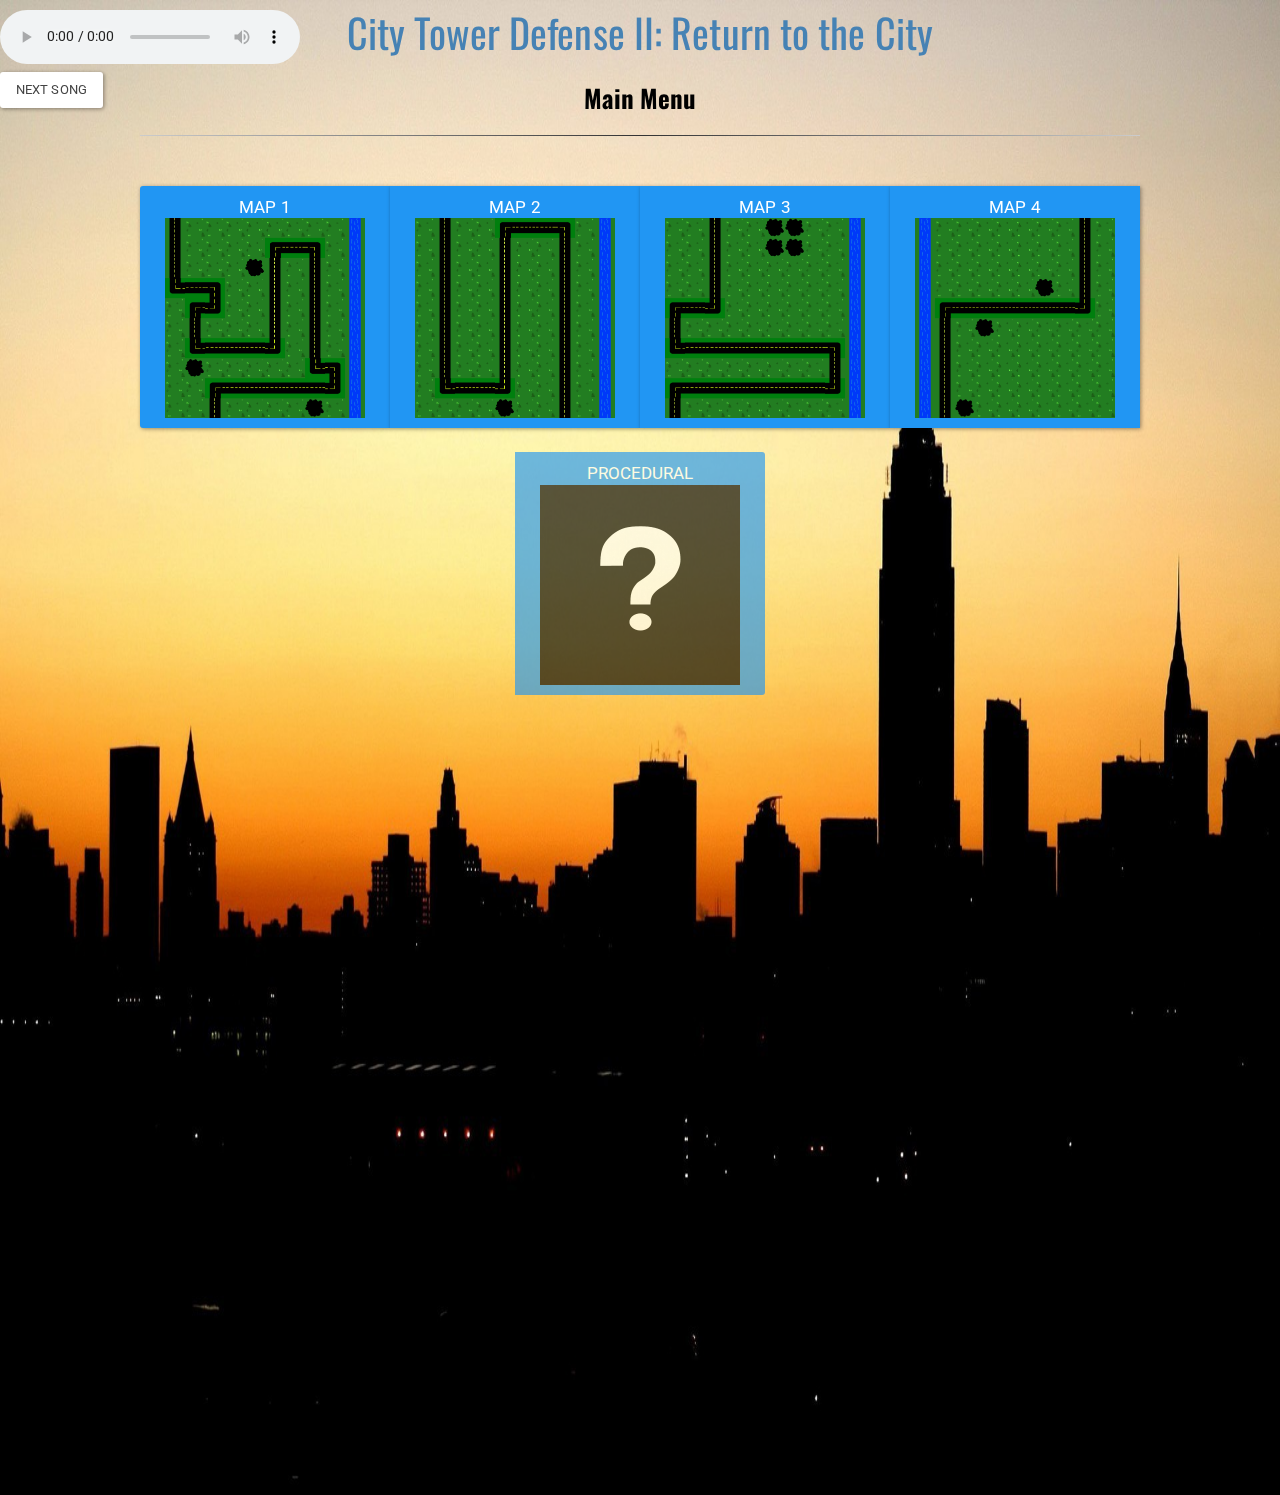
==== index.html @ e7799980 "Added Autoplay" ====
<!DOCTYPE HTML>
<html>
	<head>
		<!--<link rel="icon" href="favicon.ico">-->
		<title>CTD II: Return to the City</title>
		<script src="https://ajax.aspnetcdn.com/ajax/jQuery/jquery-1.11.3.min.js"></script>
		<link rel="stylesheet" type="text/css" href="bootstrap.min.css">
		<link href='https://fonts.googleapis.com/css?family=Oswald:400,700' rel='stylesheet' type='text/css'>
		<link rel="stylesheet" type="text/css" href="gameStyle.css">
		<!-- SCRIPTS -->
		<script type="text/javascript" src="fabric.min.js"></script>
		
		<script>
			function initialize()
			{
				var levelCountBox;
				var levelNum;
				var startBtn;
				var infoBox = $("#infoBox");
				var menu = $("#menu");
				var shopMenu = $("#shopMenu");
				var upgradeMenu = $("#upgradeMenu");
				
				var container = $("#container");
				var mainMenu = $("#mainMenu");
				songs = ["elevator0","elevator1","elevator2","elevator3", "elevator4", "elevator5", "elevator6", "elevator7", "elevator8"] ;
				music = document.getElementById("music")
				randSong = parseInt(Math.random()*songs.length) ;
				music.src = "Music/" + songs[randSong] + ".mp3";
			}
			function nextSong()
			{
				randSong = (randSong+1)%songs.length ;
				music.src = "Music/" + songs[randSong] + ".mp3";
			}
			
			function showElements()
			{
				var gameScreenElements = $(".gameScreen");
				for(var i = 0; i < gameScreenElements.length; i++)
				{
					gameScreenElements[i].style.display = 'initial';
				}
				menu.style.display = 'block';
				container.style.backgroundImage = "url('City-Skyline-Frame.png')" ;
			}
			
			function hideElements()
			{
				var gameScreenElements = $(".gameScreen");
				for(var i = 0; i < gameScreenElements.length; i++)
				{
					gameScreenElements[i].style.display = 'none';
				}
				menu.style.display = 'none';
				shopMenu.style.display = 'none';
				container.style.backgroundImage = "url('blank.png')";
			}
		</script>
		
	</head>
	<body onload="initialize();" style = "background-image: url('NYC.jpeg');background-size: 100% 100%;background-repeat: no-repeat;background-color:black;">
	<span style = "position:fixed;">
		<audio id = "music" controls autoplay loop src = ""></audio><br />
		<a href="#" onclick="nextSong();" class="btn btn-default">Next Song</a>
	</span>
	<!--<img src = "City-Skyline-Frame.png" style = "z-index:-10; width:100%; display:block; position:absolute;" />-->
	<div id="container" style = "background-image: url('blank.png');background-size: 100% 100%;background-repeat: no-repeat;">
		
		<h1>City Tower Defense II: Return to the City</h1>
		
		<div id = "mainMenu">
			<h2 style="margin-top:30px;"><b>Main Menu</b></h2>
			<hr />
			<div class="btn-group btn-group-justified" id="mainMenuBtns" style="display:block;">
			    <a href="#" onclick = "startGame(1); mainMenu.style.display = 'none'; showElements();" id="mainBtn" class="btn btn-primary btn-lg">
			    	Map 1<br />
			    	<img class = "mapPics" src = "MapPics/Map1.png" />
			    </a>
			    <a href="#" onclick = "startGame(2); mainMenu.style.display = 'none'; showElements();" id="mainBtn" class="btn btn-primary btn-lg">
			    	Map 2<br />
			    	<img class = "mapPics" src = "MapPics/Map2.png" />
			    </a>
			    <a href="#" onclick = "startGame(3); mainMenu.style.display = 'none'; showElements();" id="mainBtn" class="btn btn-primary btn-lg">
			    	Map 3<br />
			    	<img class = "mapPics" src = "MapPics/Map3.png" />
			    </a>
			    <a href="#" onclick = "startGame(4); mainMenu.style.display = 'none'; showElements();" id="mainBtn" class="btn btn-primary btn-lg">
			    	Map 4<br />
			    	<img class = "mapPics" src = "MapPics/Map4.png" />
			    </a><br />
			    <a href="#" onclick = "startGame(5); mainMenu.style.display = 'none'; showElements();" id="mainBtn" class="btn btn-primary btn-lg btn-block disabled" style="width:250px;left:375px;">
			    	Procedural<br />
			    	<img class = "mapPics" src = "MapPics/MapUnknown.png" />
			    </a>
			</div>
			
		</div>
		
		
		<div class="btn-group-vertical" id = "menu">
		    <a href="#" onclick="displayNodes();" class="btn btn-danger">[TOGGLE]</a>
		    <a href="#" onclick="start();" class="btn btn-primary" id="startBtn">MOVE</a>
		    <a href="#" onclick="alert('Click OK to resume.');" class="btn btn-default disabled" id="pauseBtn">PAUSE</a>
		    <a href="#" onclick="quitPrompt(true);" class="btn btn-default" id="quitBtn">QUIT</a>
		</div>
		
		<div class="btn-group-vertical" onmouseout="updateStatsMenu(undefined)" id = "shopMenu">
		  <span href="#" class="btn btn-primary shop-label">Defensive<br />Towers</span>
		  <a href="#" onclick="makeSprinklerOne();" onmouseover="updateStatsMenu(new defensiveTowerInfo(200, tileWidth*1.5, 5, 4, 1));" class="btn btn-default towers buy">FM Radio I</a>
		  <a href="#" onclick="makeSprinklerTwo();" onmouseover="updateStatsMenu(new defensiveTowerInfo(375, tileWidth*1.5, 10, 4, 2));" class="btn btn-default towers buy">FM Radio II</a>
		  <a href="#" onclick="makeSprinklerThree();" onmouseover="updateStatsMenu(new defensiveTowerInfo(700, tileWidth*1.5, 15, 4, 3));" class="btn btn-default towers buy">FM Radio III</a>
		  
		  <a href="#" onclick="makeWaterTowerOne();" onmouseover="updateStatsMenu(new defensiveTowerInfo(700, tileWidth*1.5, 20, 3, 3));" class="btn btn-default towers buy">Wifi Hotspot I</a>
		  <a href="#" onclick="makeWaterTowerTwo();" onmouseover="updateStatsMenu(new defensiveTowerInfo(1350, tileWidth*1.5, 35, 3, 4));" class="btn btn-default towers buy">Wifi Hotspot II</a>
		  <a href="#" onclick="makeWaterTowerThree();" onmouseover="updateStatsMenu(new defensiveTowerInfo(2600, tileWidth*1.5, 65, 3, 8));" class="btn btn-default towers buy">Wifi Hotspot III</a>
		  
		  <a href="#" onclick="makeFireHydrantOne();" onmouseover="updateStatsMenu(new defensiveTowerInfo(1400, tileWidth*3.5, 50, 2, 8));" class="btn btn-default towers buy">Satellite Dish I</a>
		  <a href="#" onclick="makeFireHydrantTwo();" onmouseover="updateStatsMenu(new defensiveTowerInfo(2600, tileWidth*3.5, 90, 2, 17));" class="btn btn-default towers buy">Satellite Dish II</a>
		  <a href="#" onclick="makeFireHydrantThree();" onmouseover="updateStatsMenu(new defensiveTowerInfo(4000, tileWidth*3.5, 160, 2, 29));" class="btn btn-default towers buy">Satellite Dish III</a>
		  
		  <a href="#" onclick="makeMechGeyserOne();" onmouseover="updateStatsMenu(new defensiveTowerInfo(2200, tileWidth*2.5, 100, 1, 15));" class="btn btn-default towers buy">AM Radio I</a>
		  <a href="#" onclick="makeMechGeyserTwo();" onmouseover="updateStatsMenu(new defensiveTowerInfo(2400, tileWidth*2.5, 175, 1, 20));" class="btn btn-default towers buy">AM Radio II</a>
		  <a href="#" onclick="makeMechGeyserThree();" onmouseover="updateStatsMenu(new defensiveTowerInfo(5000, tileWidth*2.5, 20, 1, 55));" class="btn btn-default towers buy">AM Radio III</a>
		  
		  <span href="#" class="btn btn-primary shop-label">Production<br />Towers</span>
		  <a href="#" onclick="makeHydroPower();" onmouseover="updateStatsMenu(new productionTowerInfo(2000, 5));" class="btn btn-default towers buy">Hyrdo Turbine</a>
		  <a href="#" onclick="makeSolarPower();" onmouseover="updateStatsMenu(new productionTowerInfo(1750, 3));" class="btn btn-default towers buy">Solar Panels</a>
		  <a href="#" onclick="makeOilPower();" onmouseover="updateStatsMenu(new productionTowerInfo(4500, 15));" class="btn btn-default towers buy">Oil Rig</a>
		  <a href="#" onclick="makeNuclearPower();" onmouseover="updateStatsMenu(new productionTowerInfo(8500, 30));" class="btn btn-default towers buy">Nuclear Plant</a>
		</div>
		
		<div class="btn-group-vertical" id = "upgradeMenu">
		  <span href="#" class="btn btn-primary shop-label">Tower<br />Upgrades</span>
		  <a href="#" onclick="upgradeDamage();" class="btn btn-default towers offensive">Inc. Damage</a>
		  <a href="#" onclick="upgradeFireRate();" class="btn btn-default towers offensive">Inc. Fire Rate</a>
		  <a href="#" onclick="upgradeRange();" class="btn btn-default towers offensive">Inc. Range</a>
		  <a href="#" onclick="upgradeProduction();" class="btn btn-default towers production">Inc. Production</a>
		  
		  <span href="#" class="btn btn-primary shop-label">Tower<br />Stats</span>
		  <span href="#" class="btn btn-default shop-stats">Price:<br />$<b id="sellPrice"></b></span>
		  <span href="#" class="btn btn-default shop-stats">Damage:<br /><b id="dmg"></b></span>
		  <span href="#" class="btn btn-default shop-stats">Range:<br /><b id="range"></b></span>
		  <span href="#" class="btn btn-default shop-stats">Rate:<br /><b id="rate"></b> shots/sec</span>
		  <span href="#" class="btn btn-default shop-stats">Consumption:<br /><b id="consumption"></b> units/shot</span>
		  <span href="#" class="btn btn-default shop-stats">Production:<br /><b id="production"></b> units/sec</span>
		  
		  <a href="#" onclick="sellTower();" class="btn btn-danger towers sell">Sell Tower</a>
		</div>
		
		<!--<div id = "infoBox"></div>-->
		<div class="alert alert-dismissible alert-danger" id = "infoBox">
		  <button type="button" class="close" onclick="dismissMessage();">&times;</button> <!--data-dismiss="alert"-->
		  <strong><span id = "infoBoxContent"></span></strong>
		</div>
		
		<h4 id = "levelCounter" class = "gameScreen">Level: <span id = "levelNumber"></span></h4>
		
		<canvas id="c" class = "gameScreen" width="800" height="800"></canvas>
		
	</div>	
	</body>
	<!--<script type="text/javascript" src="preLoader.js"></script>-->
		<script type="text/javascript" src="Objects.js"></script>
		<script type="text/javascript" src="Maps.js"></script>
		<script type="text/javascript" src="mapGrid.js"></script>
		<script type="text/javascript" src="Towers.js"></script>
		<script type="text/javascript" src="vehicles.js"></script>
		<script type="text/javascript" src="canvasTesting.js"></script>
		<script type="text/javascript" src="Game.js"></script>
		<script type="text/javascript" src="levels.js"></script>
		<script type="text/javascript" src="hudInfo.js"></script>
		
</html>
---- gameStyle.css ----
body
{
	overflow: scroll;
}

.mapPics
{
	margin:0 auto;
	width: 200px;
}


#contentFrame
{
	margin: auto;
	padding: 0px;
	border: 5px solid black;
	border-radius:1%;
	background:cornflowerblue;
	top: 107px;
	position: absolute;
	left: 50%;	
  	margin-left: -400px;
}

.gameScreen
{
	display:none;
}

.btn-group-vertical
{
	display:none;
	position: absolute;
  	left:0px;
}

.towers
{
	font-size:9.5px;
}

.towers:hover
{
	font-weight:800;
}

#mainMenuBtns
{
	/*position:relative;*/
	/*margin:0 auto;*/
	/*width:200px;*/
	margin-top:50px;
}

#mainBtn:hover
{
	font-weight:800;
}

hr {
    border: 0;
    height: 1px;
    background: #333;
    background-image: linear-gradient(to right, #ccc, #333, #ccc);
}

#infoBox
{
	display:none;
	position:absolute;
	z-index: 3;
	top:0px;
	left:670px;
}

#infoBoxContent
{
	font-family: inherit;
	color: inherit;
}

.canvas-container
{
    margin:0 auto;
}

canvas 
{
	position:absolute;
    border: thin solid black;
    display: block;
    padding: 0;
    left:100px;
    margin-top: 20px;
}

#container
{
	position:relative;
	width:1000px;
	margin: 0 auto;
}

#HUD_CONTAINER
{
	z-index: 10;
	text-align:center;
	position: absolute;
	top: 50px;
	width: 800px;
	left: 100px;	
}

.HUD
{
	padding: 0px 10px;
	font-family: helvetica;
	font-size:16px; 
}

#levelCounter
{
	position:absolute;
	margin-top:-3px;
	margin-left:auto;
}

.bold
{
	color: firebrick;
	font-weight: 800;
}

h1
{
	margin-top:1%;
	text-align:center;
	font-family:'Oswald', sans-serif;
	font-size:40px;
	color:steelblue;
}

h2
{
	text-align:center;
	font-family:'Oswald', sans-serif;
	font-size:25px;
	color:black;
	/*border-bottom: 2px solid black;*/
}

h3
{
	text-align:center;
	font-family:calibri;
	font-size:18px;
	color:black;
	margin-bottom:8px;
}

h4
{
	margin-top:-15px;
	text-align:center;
	font-family:'Oswald';
	font-size:18px;
	color:firebrick;
	font-weight:600;
}

.beta
{
	color:lightgray;
}

#menu
{
    /*border:solid thin black;*/
    top:8.9%;
    width:102px;
    background:rgba(255,255,255,1);
}

#shopMenu
{
    display:none;
    top:28%;
    width:102px;
    background:rgba(255,255,255,1);
}

#upgradeMenu
{
	display:none;
    top:28%;
    width:102px;
    left:initial;
    right:0px;
    background:rgba(255,255,255,1);
}

#sellPrice
{
	color:green;
}

#dmg
{
	color:red;
}

.sell
{
	height:30px;
	font-size:12px;
}

.shop-stats
{
	font-size:9.5px;
}

.shop-label:hover
{
	cursor:default;
}

.towerButtons
{
	width:70%;
	border-radius:2px;
	margin:5px auto;
}
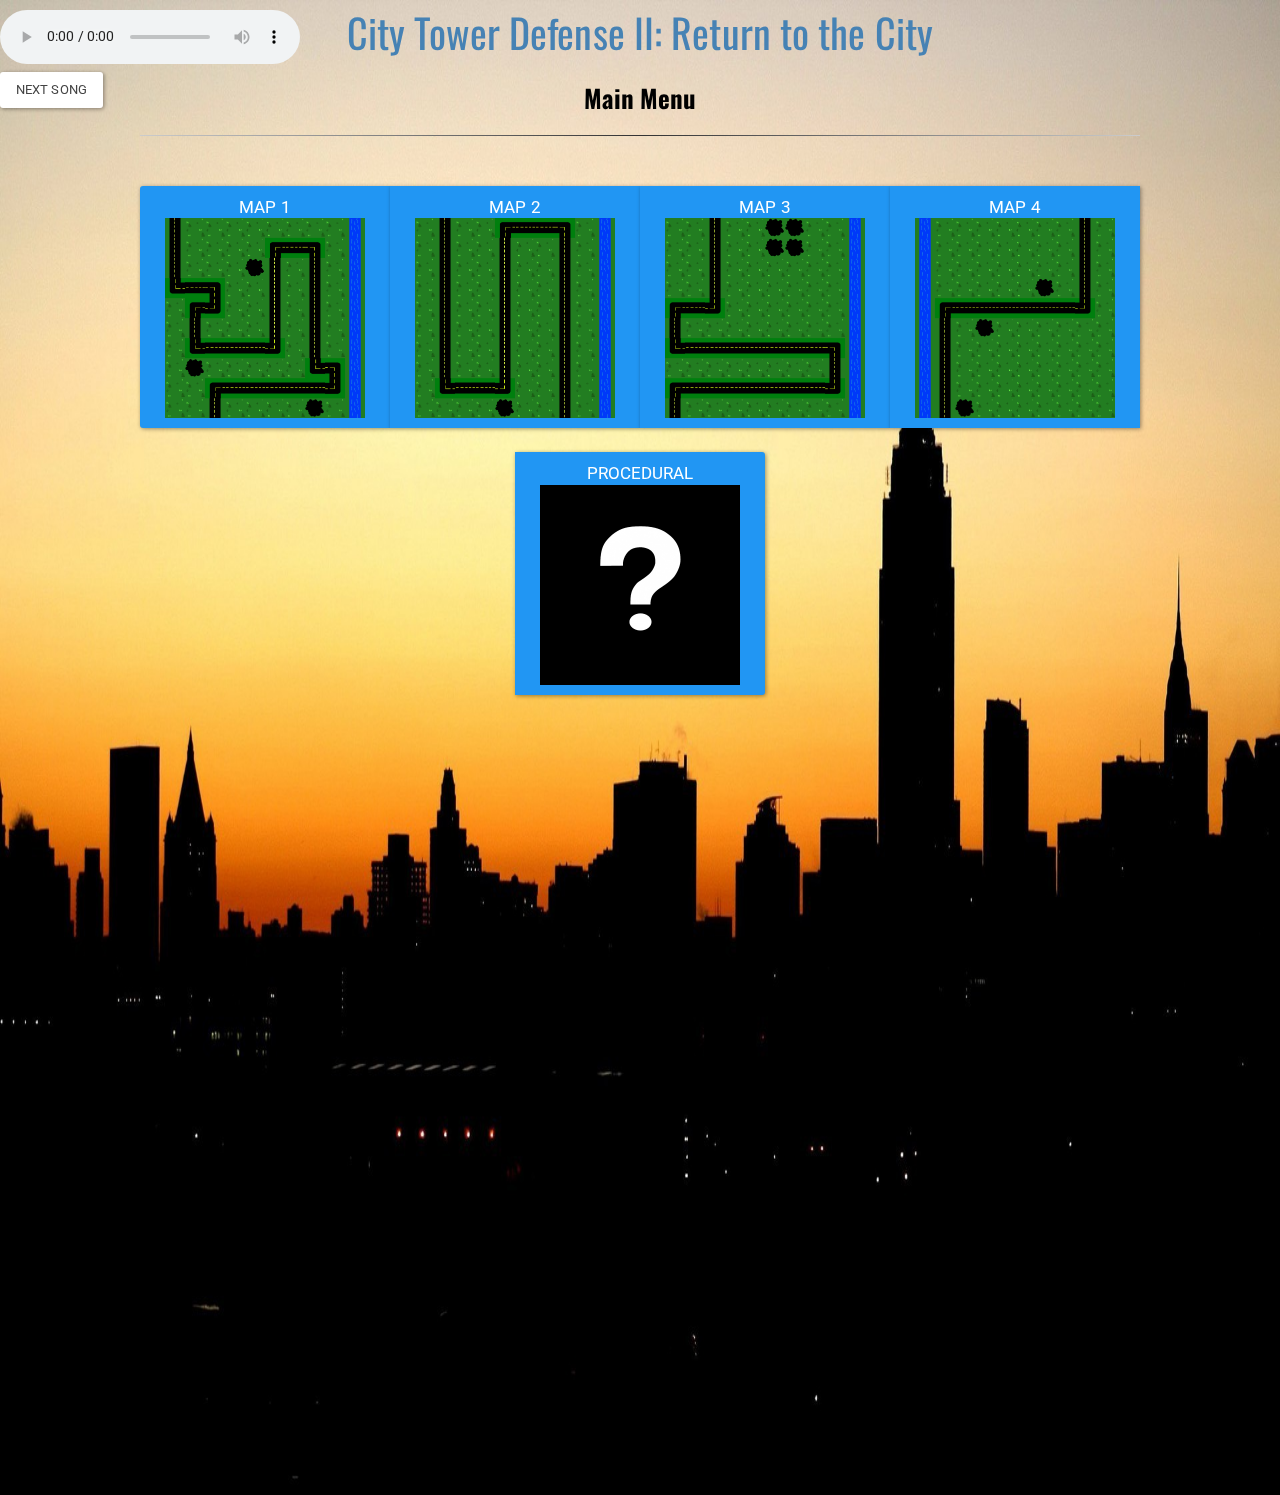
==== commit 1c1e8d80: "Random Maps" ====
--- a/index.html
+++ b/index.html
@@ -89,7 +89,7 @@
 			    	Map 4<br />
 			    	<img class = "mapPics" src = "MapPics/Map4.png" />
 			    </a><br />
-			    <a href="#" onclick = "startGame(5); mainMenu.style.display = 'none'; showElements();" id="mainBtn" class="btn btn-primary btn-lg btn-block disabled" style="width:250px;left:375px;">
+			    <a href="#" onclick = "startGame(5); mainMenu.style.display = 'none'; showElements();" id="mainBtn" class="btn btn-primary btn-lg btn-block" style="width:250px;left:375px;">
 			    	Procedural<br />
 			    	<img class = "mapPics" src = "MapPics/MapUnknown.png" />
 			    </a>
@@ -132,10 +132,10 @@
 		
 		<div class="btn-group-vertical" id = "upgradeMenu">
 		  <span href="#" class="btn btn-primary shop-label">Tower<br />Upgrades</span>
-		  <a href="#" onclick="upgradeDamage();" class="btn btn-default towers offensive">Inc. Damage</a>
-		  <a href="#" onclick="upgradeFireRate();" class="btn btn-default towers offensive">Inc. Fire Rate</a>
-		  <a href="#" onclick="upgradeRange();" class="btn btn-default towers offensive">Inc. Range</a>
-		  <a href="#" onclick="upgradeProduction();" class="btn btn-default towers production">Inc. Production</a>
+		  <a href="#" onclick="upgradeDamage();" onmouseover="hoverUpgrades('damage');" onmouseout="upgradesMouseOut();" class="btn btn-default towers offensive">Inc. Damage</a>
+		  <a href="#" onclick="upgradeFireRate();" onmouseover="hoverUpgrades('fireRate');" onmouseout="upgradesMouseOut();" class="btn btn-default towers offensive">Inc. Fire Rate</a>
+		  <a href="#" onclick="upgradeRange();" onmouseover="hoverUpgrades('range');" onmouseout="upgradesMouseOut();" class="btn btn-default towers offensive">Inc. Range</a>
+		  <a href="#" onclick="upgradeProduction();" onmouseover="hoverUpgrades('production');" onmouseout="upgradesMouseOut();" class="btn btn-default towers production">Inc. Production</a>
 		  
 		  <span href="#" class="btn btn-primary shop-label">Tower<br />Stats</span>
 		  <span href="#" class="btn btn-default shop-stats">Price:<br />$<b id="sellPrice"></b></span>
@@ -171,4 +171,4 @@
 		<script type="text/javascript" src="levels.js"></script>
 		<script type="text/javascript" src="hudInfo.js"></script>
 		
-</html>
+</html>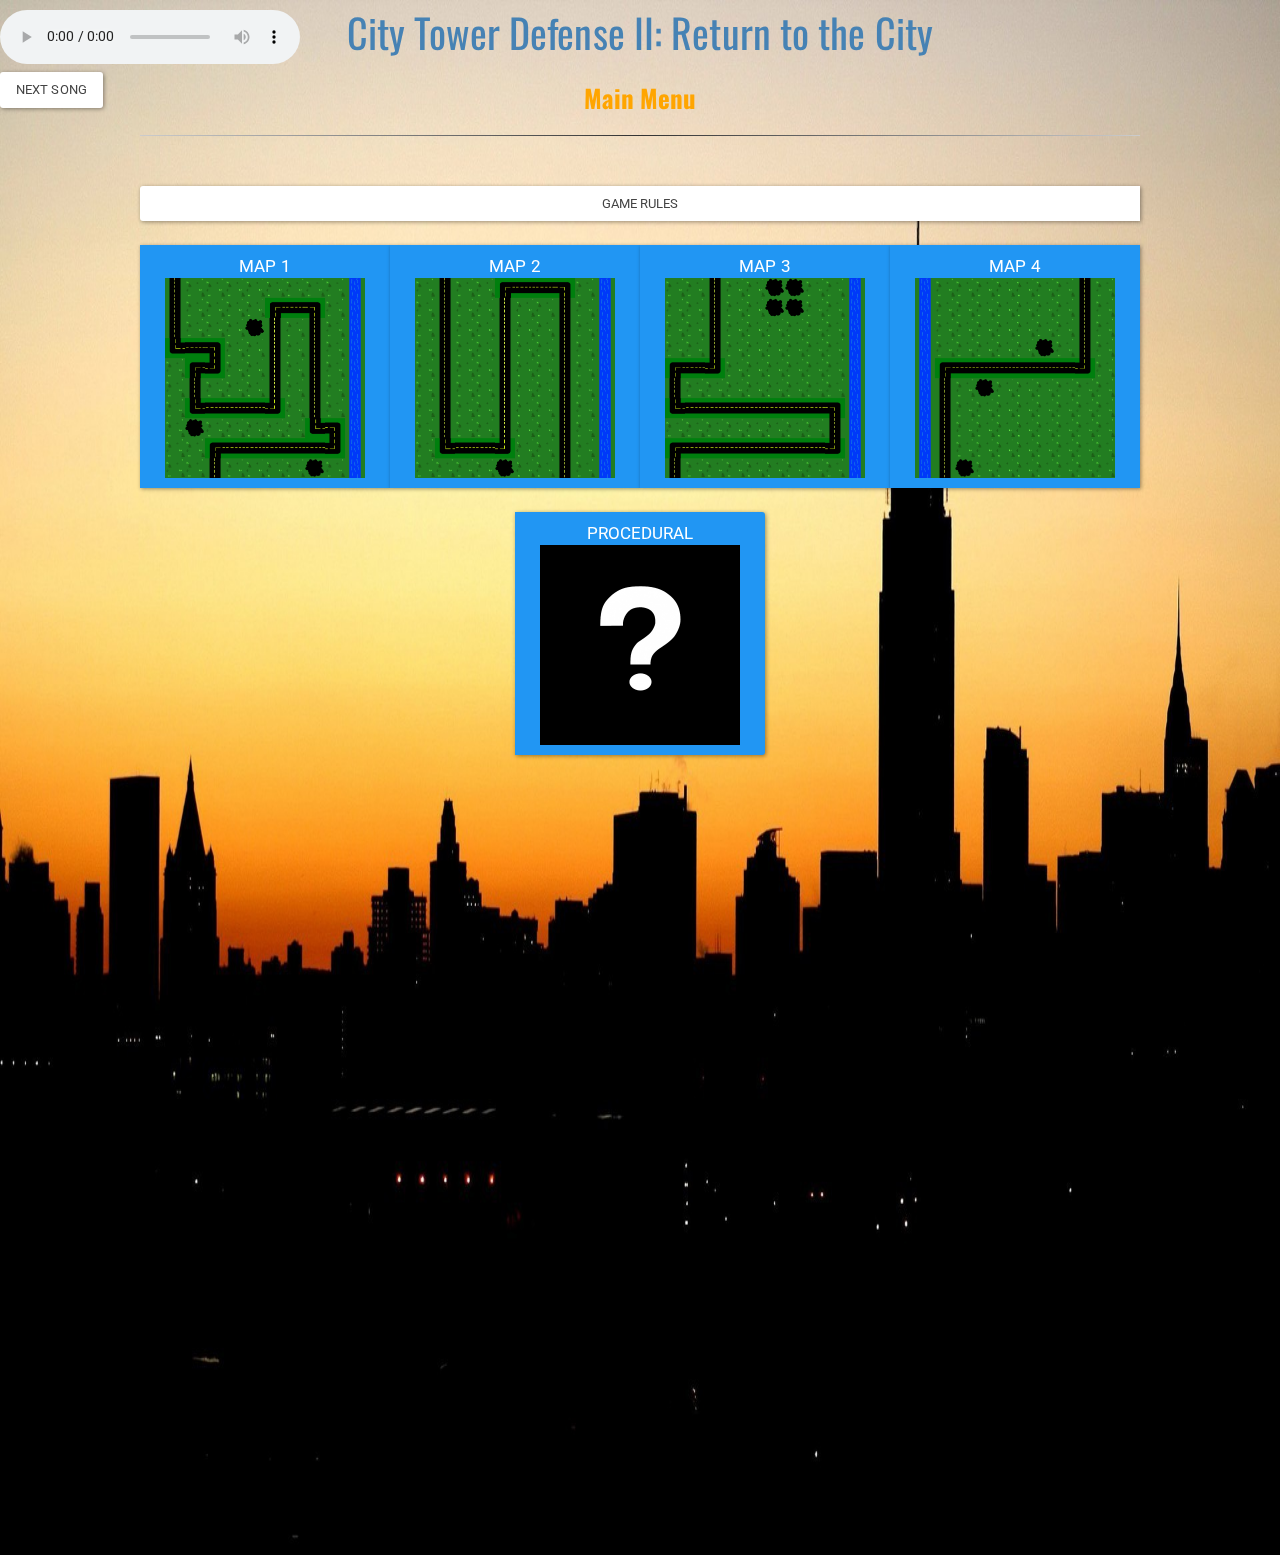
==== commit 8b81086a: "Added Rules Page" ====
--- a/index.html
+++ b/index.html
@@ -68,11 +68,11 @@
 	<div id="container" style = "background-image: url('blank.png');background-size: 100% 100%;background-repeat: no-repeat;">
 		
 		<h1>City Tower Defense II: Return to the City</h1>
-		
 		<div id = "mainMenu">
 			<h2 style="margin-top:30px;"><b>Main Menu</b></h2>
 			<hr />
 			<div class="btn-group btn-group-justified" id="mainMenuBtns" style="display:block;">
+			<a href="rules.html"  class="btn btn-default" style = "margin:auto;">GAME RULES</a><br />
 			    <a href="#" onclick = "startGame(1); mainMenu.style.display = 'none'; showElements();" id="mainBtn" class="btn btn-primary btn-lg">
 			    	Map 1<br />
 			    	<img class = "mapPics" src = "MapPics/Map1.png" />
@@ -121,7 +121,7 @@
 		  
 		  <a href="#" onclick="makeMechGeyserOne();" onmouseover="updateStatsMenu(new defensiveTowerInfo(2200, tileWidth*2.5, 100, 1, 15));" class="btn btn-default towers buy">AM Radio I</a>
 		  <a href="#" onclick="makeMechGeyserTwo();" onmouseover="updateStatsMenu(new defensiveTowerInfo(2400, tileWidth*2.5, 175, 1, 20));" class="btn btn-default towers buy">AM Radio II</a>
-		  <a href="#" onclick="makeMechGeyserThree();" onmouseover="updateStatsMenu(new defensiveTowerInfo(5000, tileWidth*2.5, 20, 1, 55));" class="btn btn-default towers buy">AM Radio III</a>
+		  <a href="#" onclick="makeMechGeyserThree();" onmouseover="updateStatsMenu(new defensiveTowerInfo(5000, tileWidth*2.5, 300, 1, 55));" class="btn btn-default towers buy">AM Radio III</a>
 		  
 		  <span href="#" class="btn btn-primary shop-label">Production<br />Towers</span>
 		  <a href="#" onclick="makeHydroPower();" onmouseover="updateStatsMenu(new productionTowerInfo(2000, 5));" class="btn btn-default towers buy">Hyrdo Turbine</a>
--- a/gameStyle.css
+++ b/gameStyle.css
@@ -9,6 +9,19 @@
 	width: 200px;
 }
 
+.rules
+{
+	width: 600px;
+}
+.prules
+{
+	color: white;
+	font-size: 16pt;
+}
+b
+{
+	color:orange;
+}
 
 #contentFrame
 {
@@ -37,7 +50,7 @@
 
 .towers
 {
-	font-size:9.5px;
+	font-size:9px;
 }
 
 .towers:hover
@@ -218,7 +231,7 @@
 
 .shop-stats
 {
-	font-size:9.5px;
+	font-size:9px;
 }
 
 .shop-label:hover
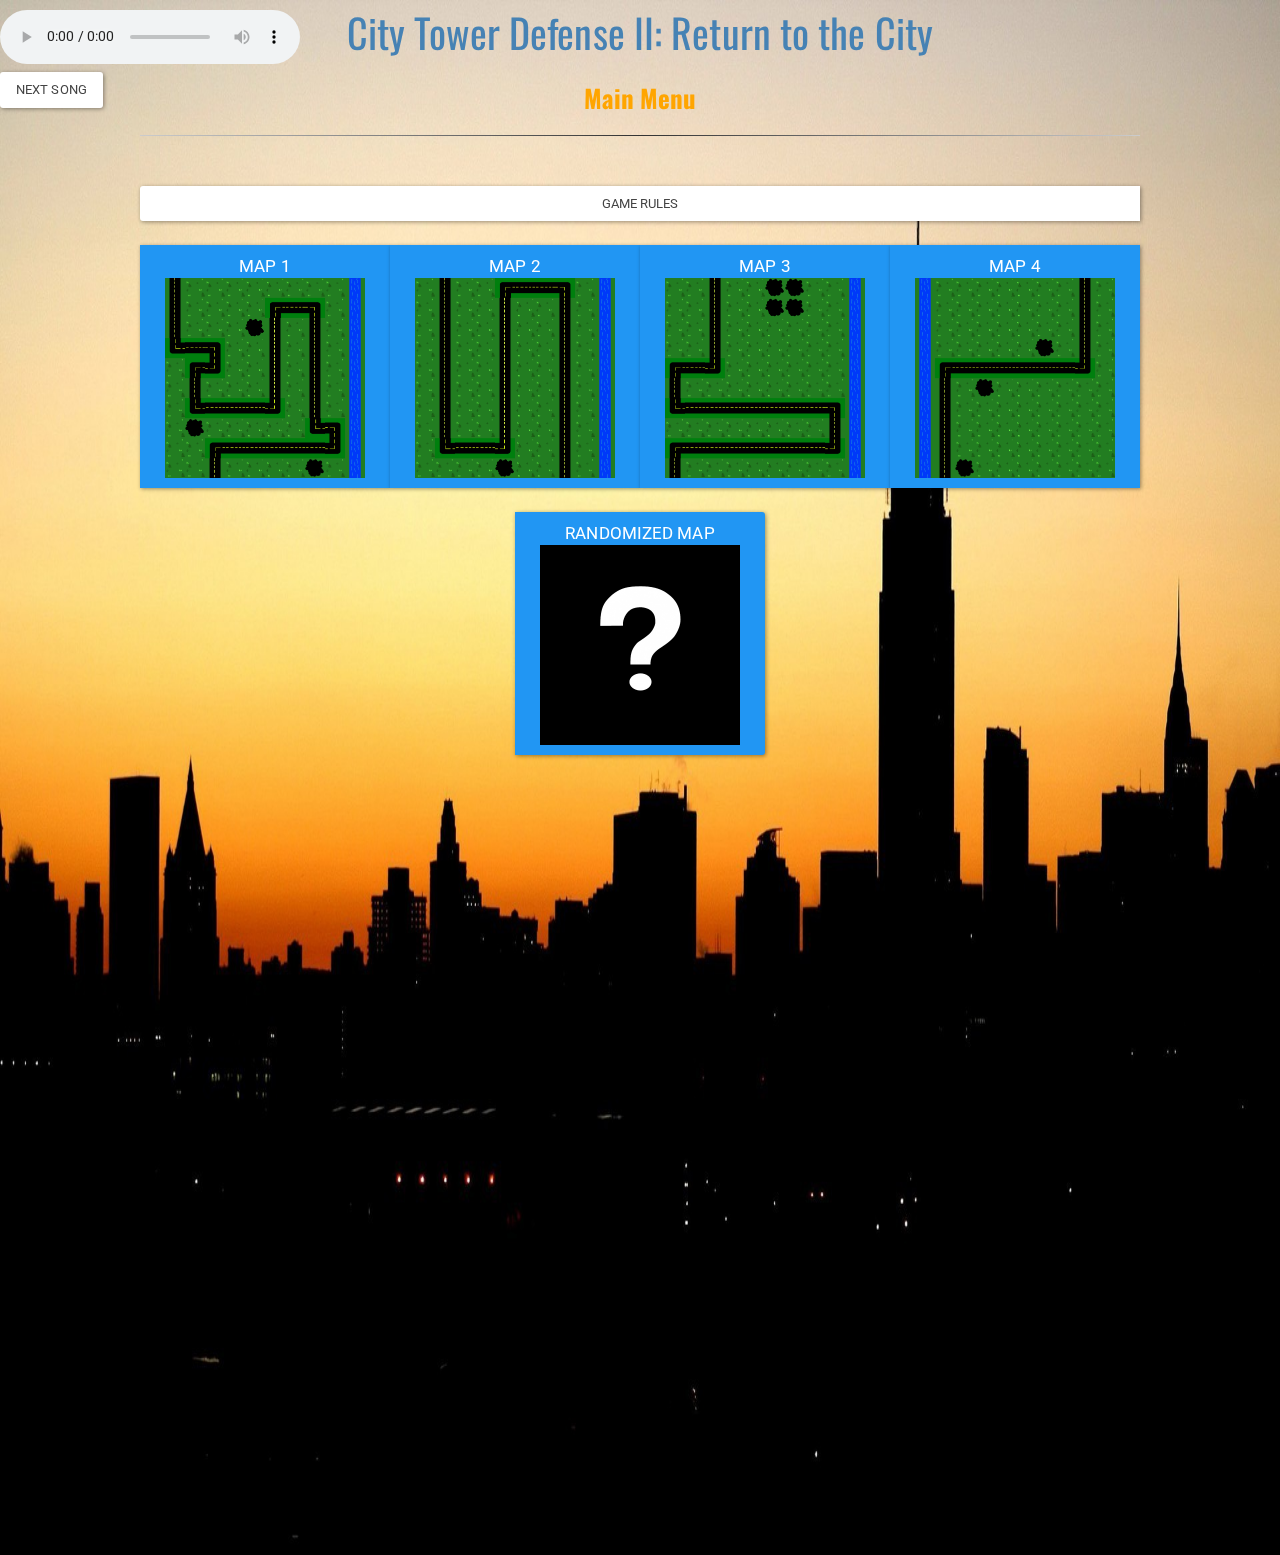
==== commit 5ae181a6: "randomized map..." ====
--- a/index.html
+++ b/index.html
@@ -90,7 +90,7 @@
 			    	<img class = "mapPics" src = "MapPics/Map4.png" />
 			    </a><br />
 			    <a href="#" onclick = "startGame(5); mainMenu.style.display = 'none'; showElements();" id="mainBtn" class="btn btn-primary btn-lg btn-block" style="width:250px;left:375px;">
-			    	Procedural<br />
+			    	Randomized Map<br />
 			    	<img class = "mapPics" src = "MapPics/MapUnknown.png" />
 			    </a>
 			</div>
@@ -171,4 +171,4 @@
 		<script type="text/javascript" src="levels.js"></script>
 		<script type="text/javascript" src="hudInfo.js"></script>
 		
-</html>+</html>
--- a/gameStyle.css
+++ b/gameStyle.css
@@ -17,6 +17,8 @@
 {
 	color: white;
 	font-size: 16pt;
+	margin-left:20%;
+	margin-right:20%;
 }
 b
 {
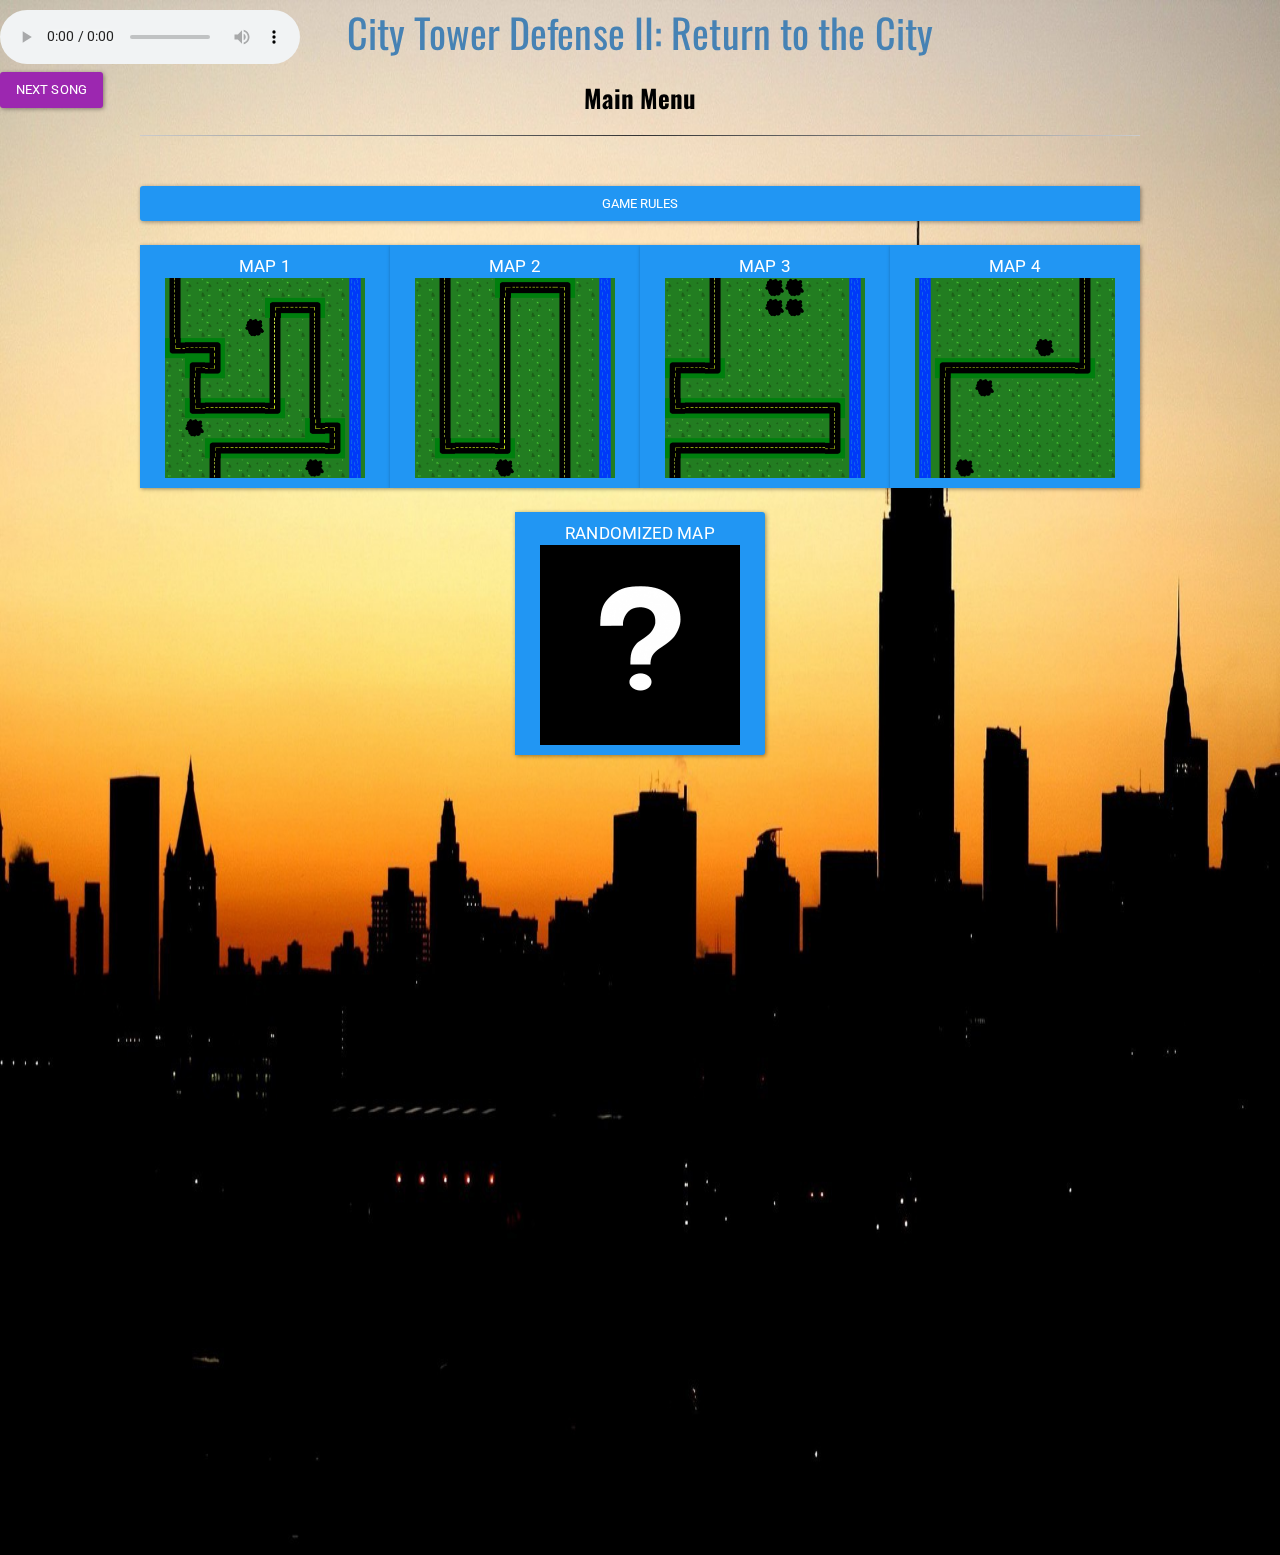
==== commit 884ab53d: "Updates" ====
--- a/index.html
+++ b/index.html
@@ -1,174 +1,174 @@
-<!DOCTYPE HTML>
-<html>
-	<head>
-		<!--<link rel="icon" href="favicon.ico">-->
-		<title>CTD II: Return to the City</title>
-		<script src="https://ajax.aspnetcdn.com/ajax/jQuery/jquery-1.11.3.min.js"></script>
-		<link rel="stylesheet" type="text/css" href="bootstrap.min.css">
-		<link href='https://fonts.googleapis.com/css?family=Oswald:400,700' rel='stylesheet' type='text/css'>
-		<link rel="stylesheet" type="text/css" href="gameStyle.css">
-		<!-- SCRIPTS -->
-		<script type="text/javascript" src="fabric.min.js"></script>
-		
-		<script>
-			function initialize()
-			{
-				var levelCountBox;
-				var levelNum;
-				var startBtn;
-				var infoBox = $("#infoBox");
-				var menu = $("#menu");
-				var shopMenu = $("#shopMenu");
-				var upgradeMenu = $("#upgradeMenu");
-				
-				var container = $("#container");
-				var mainMenu = $("#mainMenu");
-				songs = ["elevator0","elevator1","elevator2","elevator3", "elevator4", "elevator5", "elevator6", "elevator7", "elevator8"] ;
-				music = document.getElementById("music")
-				randSong = parseInt(Math.random()*songs.length) ;
-				music.src = "Music/" + songs[randSong] + ".mp3";
-			}
-			function nextSong()
-			{
-				randSong = (randSong+1)%songs.length ;
-				music.src = "Music/" + songs[randSong] + ".mp3";
-			}
-			
-			function showElements()
-			{
-				var gameScreenElements = $(".gameScreen");
-				for(var i = 0; i < gameScreenElements.length; i++)
-				{
-					gameScreenElements[i].style.display = 'initial';
-				}
-				menu.style.display = 'block';
-				container.style.backgroundImage = "url('City-Skyline-Frame.png')" ;
-			}
-			
-			function hideElements()
-			{
-				var gameScreenElements = $(".gameScreen");
-				for(var i = 0; i < gameScreenElements.length; i++)
-				{
-					gameScreenElements[i].style.display = 'none';
-				}
-				menu.style.display = 'none';
-				shopMenu.style.display = 'none';
-				container.style.backgroundImage = "url('blank.png')";
-			}
-		</script>
-		
-	</head>
-	<body onload="initialize();" style = "background-image: url('NYC.jpeg');background-size: 100% 100%;background-repeat: no-repeat;background-color:black;">
-	<span style = "position:fixed;">
-		<audio id = "music" controls autoplay loop src = ""></audio><br />
-		<a href="#" onclick="nextSong();" class="btn btn-default">Next Song</a>
-	</span>
-	<!--<img src = "City-Skyline-Frame.png" style = "z-index:-10; width:100%; display:block; position:absolute;" />-->
-	<div id="container" style = "background-image: url('blank.png');background-size: 100% 100%;background-repeat: no-repeat;">
-		
-		<h1>City Tower Defense II: Return to the City</h1>
-		<div id = "mainMenu">
-			<h2 style="margin-top:30px;"><b>Main Menu</b></h2>
-			<hr />
-			<div class="btn-group btn-group-justified" id="mainMenuBtns" style="display:block;">
-			<a href="rules.html"  class="btn btn-default" style = "margin:auto;">GAME RULES</a><br />
-			    <a href="#" onclick = "startGame(1); mainMenu.style.display = 'none'; showElements();" id="mainBtn" class="btn btn-primary btn-lg">
-			    	Map 1<br />
-			    	<img class = "mapPics" src = "MapPics/Map1.png" />
-			    </a>
-			    <a href="#" onclick = "startGame(2); mainMenu.style.display = 'none'; showElements();" id="mainBtn" class="btn btn-primary btn-lg">
-			    	Map 2<br />
-			    	<img class = "mapPics" src = "MapPics/Map2.png" />
-			    </a>
-			    <a href="#" onclick = "startGame(3); mainMenu.style.display = 'none'; showElements();" id="mainBtn" class="btn btn-primary btn-lg">
-			    	Map 3<br />
-			    	<img class = "mapPics" src = "MapPics/Map3.png" />
-			    </a>
-			    <a href="#" onclick = "startGame(4); mainMenu.style.display = 'none'; showElements();" id="mainBtn" class="btn btn-primary btn-lg">
-			    	Map 4<br />
-			    	<img class = "mapPics" src = "MapPics/Map4.png" />
-			    </a><br />
-			    <a href="#" onclick = "startGame(5); mainMenu.style.display = 'none'; showElements();" id="mainBtn" class="btn btn-primary btn-lg btn-block" style="width:250px;left:375px;">
-			    	Randomized Map<br />
-			    	<img class = "mapPics" src = "MapPics/MapUnknown.png" />
-			    </a>
-			</div>
-			
-		</div>
-		
-		
-		<div class="btn-group-vertical" id = "menu">
-		    <a href="#" onclick="displayNodes();" class="btn btn-danger">[TOGGLE]</a>
-		    <a href="#" onclick="start();" class="btn btn-primary" id="startBtn">MOVE</a>
-		    <a href="#" onclick="alert('Click OK to resume.');" class="btn btn-default disabled" id="pauseBtn">PAUSE</a>
-		    <a href="#" onclick="quitPrompt(true);" class="btn btn-default" id="quitBtn">QUIT</a>
-		</div>
-		
-		<div class="btn-group-vertical" onmouseout="updateStatsMenu(undefined)" id = "shopMenu">
-		  <span href="#" class="btn btn-primary shop-label">Defensive<br />Towers</span>
-		  <a href="#" onclick="makeSprinklerOne();" onmouseover="updateStatsMenu(new defensiveTowerInfo(200, tileWidth*1.5, 5, 4, 1));" class="btn btn-default towers buy">FM Radio I</a>
-		  <a href="#" onclick="makeSprinklerTwo();" onmouseover="updateStatsMenu(new defensiveTowerInfo(375, tileWidth*1.5, 10, 4, 2));" class="btn btn-default towers buy">FM Radio II</a>
-		  <a href="#" onclick="makeSprinklerThree();" onmouseover="updateStatsMenu(new defensiveTowerInfo(700, tileWidth*1.5, 15, 4, 3));" class="btn btn-default towers buy">FM Radio III</a>
-		  
-		  <a href="#" onclick="makeWaterTowerOne();" onmouseover="updateStatsMenu(new defensiveTowerInfo(700, tileWidth*1.5, 20, 3, 3));" class="btn btn-default towers buy">Wifi Hotspot I</a>
-		  <a href="#" onclick="makeWaterTowerTwo();" onmouseover="updateStatsMenu(new defensiveTowerInfo(1350, tileWidth*1.5, 35, 3, 4));" class="btn btn-default towers buy">Wifi Hotspot II</a>
-		  <a href="#" onclick="makeWaterTowerThree();" onmouseover="updateStatsMenu(new defensiveTowerInfo(2600, tileWidth*1.5, 65, 3, 8));" class="btn btn-default towers buy">Wifi Hotspot III</a>
-		  
-		  <a href="#" onclick="makeFireHydrantOne();" onmouseover="updateStatsMenu(new defensiveTowerInfo(1400, tileWidth*3.5, 50, 2, 8));" class="btn btn-default towers buy">Satellite Dish I</a>
-		  <a href="#" onclick="makeFireHydrantTwo();" onmouseover="updateStatsMenu(new defensiveTowerInfo(2600, tileWidth*3.5, 90, 2, 17));" class="btn btn-default towers buy">Satellite Dish II</a>
-		  <a href="#" onclick="makeFireHydrantThree();" onmouseover="updateStatsMenu(new defensiveTowerInfo(4000, tileWidth*3.5, 160, 2, 29));" class="btn btn-default towers buy">Satellite Dish III</a>
-		  
-		  <a href="#" onclick="makeMechGeyserOne();" onmouseover="updateStatsMenu(new defensiveTowerInfo(2200, tileWidth*2.5, 100, 1, 15));" class="btn btn-default towers buy">AM Radio I</a>
-		  <a href="#" onclick="makeMechGeyserTwo();" onmouseover="updateStatsMenu(new defensiveTowerInfo(2400, tileWidth*2.5, 175, 1, 20));" class="btn btn-default towers buy">AM Radio II</a>
-		  <a href="#" onclick="makeMechGeyserThree();" onmouseover="updateStatsMenu(new defensiveTowerInfo(5000, tileWidth*2.5, 300, 1, 55));" class="btn btn-default towers buy">AM Radio III</a>
-		  
-		  <span href="#" class="btn btn-primary shop-label">Production<br />Towers</span>
-		  <a href="#" onclick="makeHydroPower();" onmouseover="updateStatsMenu(new productionTowerInfo(2000, 5));" class="btn btn-default towers buy">Hyrdo Turbine</a>
-		  <a href="#" onclick="makeSolarPower();" onmouseover="updateStatsMenu(new productionTowerInfo(1750, 3));" class="btn btn-default towers buy">Solar Panels</a>
-		  <a href="#" onclick="makeOilPower();" onmouseover="updateStatsMenu(new productionTowerInfo(4500, 15));" class="btn btn-default towers buy">Oil Rig</a>
-		  <a href="#" onclick="makeNuclearPower();" onmouseover="updateStatsMenu(new productionTowerInfo(8500, 30));" class="btn btn-default towers buy">Nuclear Plant</a>
-		</div>
-		
-		<div class="btn-group-vertical" id = "upgradeMenu">
-		  <span href="#" class="btn btn-primary shop-label">Tower<br />Upgrades</span>
-		  <a href="#" onclick="upgradeDamage();" onmouseover="hoverUpgrades('damage');" onmouseout="upgradesMouseOut();" class="btn btn-default towers offensive">Inc. Damage</a>
-		  <a href="#" onclick="upgradeFireRate();" onmouseover="hoverUpgrades('fireRate');" onmouseout="upgradesMouseOut();" class="btn btn-default towers offensive">Inc. Fire Rate</a>
-		  <a href="#" onclick="upgradeRange();" onmouseover="hoverUpgrades('range');" onmouseout="upgradesMouseOut();" class="btn btn-default towers offensive">Inc. Range</a>
-		  <a href="#" onclick="upgradeProduction();" onmouseover="hoverUpgrades('production');" onmouseout="upgradesMouseOut();" class="btn btn-default towers production">Inc. Production</a>
-		  
-		  <span href="#" class="btn btn-primary shop-label">Tower<br />Stats</span>
-		  <span href="#" class="btn btn-default shop-stats">Price:<br />$<b id="sellPrice"></b></span>
-		  <span href="#" class="btn btn-default shop-stats">Damage:<br /><b id="dmg"></b></span>
-		  <span href="#" class="btn btn-default shop-stats">Range:<br /><b id="range"></b></span>
-		  <span href="#" class="btn btn-default shop-stats">Rate:<br /><b id="rate"></b> shots/sec</span>
-		  <span href="#" class="btn btn-default shop-stats">Consumption:<br /><b id="consumption"></b> units/shot</span>
-		  <span href="#" class="btn btn-default shop-stats">Production:<br /><b id="production"></b> units/sec</span>
-		  
-		  <a href="#" onclick="sellTower();" class="btn btn-danger towers sell">Sell Tower</a>
-		</div>
-		
-		<!--<div id = "infoBox"></div>-->
-		<div class="alert alert-dismissible alert-danger" id = "infoBox">
-		  <button type="button" class="close" onclick="dismissMessage();">&times;</button> <!--data-dismiss="alert"-->
-		  <strong><span id = "infoBoxContent"></span></strong>
-		</div>
-		
-		<h4 id = "levelCounter" class = "gameScreen">Level: <span id = "levelNumber"></span></h4>
-		
-		<canvas id="c" class = "gameScreen" width="800" height="800"></canvas>
-		
-	</div>	
-	</body>
-	<!--<script type="text/javascript" src="preLoader.js"></script>-->
-		<script type="text/javascript" src="Objects.js"></script>
-		<script type="text/javascript" src="Maps.js"></script>
-		<script type="text/javascript" src="mapGrid.js"></script>
-		<script type="text/javascript" src="Towers.js"></script>
-		<script type="text/javascript" src="vehicles.js"></script>
-		<script type="text/javascript" src="canvasTesting.js"></script>
-		<script type="text/javascript" src="Game.js"></script>
-		<script type="text/javascript" src="levels.js"></script>
-		<script type="text/javascript" src="hudInfo.js"></script>
-		
-</html>
+<!DOCTYPE HTML>
+<html>
+	<head>
+		<!--<link rel="icon" href="favicon.ico">-->
+		<title>CTD II: Return to the City</title>
+		<script src="https://ajax.aspnetcdn.com/ajax/jQuery/jquery-1.11.3.min.js"></script>
+		<link rel="stylesheet" type="text/css" href="bootstrap.min.css">
+		<link href='https://fonts.googleapis.com/css?family=Oswald:400,700' rel='stylesheet' type='text/css'>
+		<link rel="stylesheet" type="text/css" href="gameStyle.css">
+		<!-- SCRIPTS -->
+		<script type="text/javascript" src="fabric.min.js"></script>
+		
+		<script>
+			function initialize()
+			{
+				var levelCountBox;
+				var levelNum;
+				var startBtn;
+				var infoBox = $("#infoBox");
+				var menu = $("#menu");
+				var shopMenu = $("#shopMenu");
+				var upgradeMenu = $("#upgradeMenu");
+				
+				var container = $("#container");
+				var mainMenu = $("#mainMenu");
+				songs = ["elevator0","elevator1","elevator2","elevator3", "elevator4", "elevator5", "elevator6", "elevator7", "elevator8"] ;
+				music = document.getElementById("music")
+				randSong = parseInt(Math.random()*songs.length) ;
+				music.src = "Music/" + songs[randSong] + ".mp3";
+			}
+			function nextSong()
+			{
+				randSong = (randSong+1)%songs.length ;
+				music.src = "Music/" + songs[randSong] + ".mp3";
+			}
+			
+			function showElements()
+			{
+				var gameScreenElements = $(".gameScreen");
+				for(var i = 0; i < gameScreenElements.length; i++)
+				{
+					gameScreenElements[i].style.display = 'initial';
+				}
+				menu.style.display = 'block';
+				container.style.backgroundImage = "url('City-Skyline-Frame.png')" ;
+			}
+			
+			function hideElements()
+			{
+				var gameScreenElements = $(".gameScreen");
+				for(var i = 0; i < gameScreenElements.length; i++)
+				{
+					gameScreenElements[i].style.display = 'none';
+				}
+				menu.style.display = 'none';
+				shopMenu.style.display = 'none';
+				container.style.backgroundImage = "url('blank.png')";
+			}
+		</script>
+		
+	</head>
+	<body onload="initialize();" style = "background-image: url('NYC.jpeg');background-size: 100% 100%;background-repeat: no-repeat;background-color:black;">
+	<span style = "position:fixed;">
+		<audio id = "music" controls autoplay loop src = ""></audio><br />
+		<a href="#" onclick="nextSong();" class="btn btn-info">Next Song</a>
+	</span>
+	<!--<img src = "City-Skyline-Frame.png" style = "z-index:-10; width:100%; display:block; position:absolute;" />-->
+	<div id="container" style = "background-image: url('blank.png');background-size: 100% 100%;background-repeat: no-repeat;">
+		
+		<h1>City Tower Defense II: Return to the City</h1>
+		<div id = "mainMenu">
+			<h2 style="margin-top:30px;"><strong>Main Menu</strong></h2>
+			<hr />
+			<div class="btn-group btn-group-justified" id="mainMenuBtns" style="display:block;">
+			<a href="rules.html"  class="btn btn-primary" style = "margin:auto;">GAME RULES</a><br />
+			    <a href="#" onclick = "startGame(1); mainMenu.style.display = 'none'; showElements();" id="mainBtn" class="btn btn-primary btn-lg">
+			    	Map 1<br />
+			    	<img class = "mapPics" src = "MapPics/Map1.png" />
+			    </a>
+			    <a href="#" onclick = "startGame(2); mainMenu.style.display = 'none'; showElements();" id="mainBtn" class="btn btn-primary btn-lg">
+			    	Map 2<br />
+			    	<img class = "mapPics" src = "MapPics/Map2.png" />
+			    </a>
+			    <a href="#" onclick = "startGame(3); mainMenu.style.display = 'none'; showElements();" id="mainBtn" class="btn btn-primary btn-lg">
+			    	Map 3<br />
+			    	<img class = "mapPics" src = "MapPics/Map3.png" />
+			    </a>
+			    <a href="#" onclick = "startGame(4); mainMenu.style.display = 'none'; showElements();" id="mainBtn" class="btn btn-primary btn-lg">
+			    	Map 4<br />
+			    	<img class = "mapPics" src = "MapPics/Map4.png" />
+			    </a><br />
+			    <a href="#" onclick = "startGame(5); mainMenu.style.display = 'none'; showElements();" id="mainBtn" class="btn btn-primary btn-lg btn-block" style="width:250px;left:375px;">
+			    	Randomized Map<br />
+			    	<img class = "mapPics" src = "MapPics/MapUnknown.png" />
+			    </a>
+			</div>
+			
+		</div>
+		
+		
+		<div class="btn-group-vertical" id = "menu">
+		    <a href="#" onclick="displayNodes();" class="btn btn-danger">DISPLAY<br />RANGES</a>
+		    <a href="#" onclick="start();" class="btn btn-primary" id="startBtn">MOVE</a>
+		    <a href="#" onclick="alert('Click OK to resume.');" class="btn btn-default disabled" id="pauseBtn">PAUSE</a>
+		    <a href="#" onclick="quitPrompt(true);" class="btn btn-default" id="quitBtn">QUIT</a>
+		</div>
+		
+		<div class="btn-group-vertical" onmouseout="updateStatsMenu(undefined)" id = "shopMenu">
+		  <span href="#" class="btn btn-primary shop-label">Defensive<br />Towers</span>
+		  <a href="#" onclick="makeSprinklerOne();" onmouseover="updateStatsMenu(new defensiveTowerInfo(200, tileWidth*1.5, 5, 4, 1));" class="btn btn-default towers buy">FM Radio I</a>
+		  <a href="#" onclick="makeSprinklerTwo();" onmouseover="updateStatsMenu(new defensiveTowerInfo(375, tileWidth*1.5, 10, 4, 2));" class="btn btn-default towers buy">FM Radio II</a>
+		  <a href="#" onclick="makeSprinklerThree();" onmouseover="updateStatsMenu(new defensiveTowerInfo(700, tileWidth*1.5, 15, 4, 3));" class="btn btn-default towers buy">FM Radio III</a>
+		  
+		  <a href="#" onclick="makeWaterTowerOne();" onmouseover="updateStatsMenu(new defensiveTowerInfo(700, tileWidth*1.5, 20, 3, 3));" class="btn btn-default towers buy">Wifi Hotspot I</a>
+		  <a href="#" onclick="makeWaterTowerTwo();" onmouseover="updateStatsMenu(new defensiveTowerInfo(1350, tileWidth*1.5, 35, 3, 4));" class="btn btn-default towers buy">Wifi Hotspot II</a>
+		  <a href="#" onclick="makeWaterTowerThree();" onmouseover="updateStatsMenu(new defensiveTowerInfo(2600, tileWidth*1.5, 65, 3, 8));" class="btn btn-default towers buy">Wifi Hotspot III</a>
+		  
+		  <a href="#" onclick="makeFireHydrantOne();" onmouseover="updateStatsMenu(new defensiveTowerInfo(1400, tileWidth*3.5, 50, 2, 8));" class="btn btn-default towers buy">Satellite Dish I</a>
+		  <a href="#" onclick="makeFireHydrantTwo();" onmouseover="updateStatsMenu(new defensiveTowerInfo(2600, tileWidth*3.5, 90, 2, 17));" class="btn btn-default towers buy">Satellite Dish II</a>
+		  <a href="#" onclick="makeFireHydrantThree();" onmouseover="updateStatsMenu(new defensiveTowerInfo(4000, tileWidth*3.5, 160, 2, 29));" class="btn btn-default towers buy">Satellite Dish III</a>
+		  
+		  <a href="#" onclick="makeMechGeyserOne();" onmouseover="updateStatsMenu(new defensiveTowerInfo(2200, tileWidth*2.5, 100, 1, 15));" class="btn btn-default towers buy">AM Radio I</a>
+		  <a href="#" onclick="makeMechGeyserTwo();" onmouseover="updateStatsMenu(new defensiveTowerInfo(2400, tileWidth*2.5, 175, 1, 20));" class="btn btn-default towers buy">AM Radio II</a>
+		  <a href="#" onclick="makeMechGeyserThree();" onmouseover="updateStatsMenu(new defensiveTowerInfo(5000, tileWidth*2.5, 300, 1, 55));" class="btn btn-default towers buy">AM Radio III</a>
+		  
+		  <span href="#" class="btn btn-primary shop-label">Production<br />Towers</span>
+		  <a href="#" onclick="makeSolarPower();" onmouseover="updateStatsMenu(new productionTowerInfo(1750, 3));" class="btn btn-default towers buy">Solar Panels</a>
+		  <a href="#" onclick="makeHydroPower();" onmouseover="updateStatsMenu(new productionTowerInfo(2000, 5));" class="btn btn-default towers buy">Hyrdo Turbine</a>
+		  <a href="#" onclick="makeOilPower();" onmouseover="updateStatsMenu(new productionTowerInfo(4500, 15));" class="btn btn-default towers buy">Oil Rig</a>
+		  <a href="#" onclick="makeNuclearPower();" onmouseover="updateStatsMenu(new productionTowerInfo(8500, 30));" class="btn btn-default towers buy">Nuclear Plant</a>
+		</div>
+		
+		<div class="btn-group-vertical" id = "upgradeMenu">
+		  <span href="#" class="btn btn-primary shop-label">Tower<br />Upgrades</span>
+		  <a href="#" onclick="upgradeDamage();" onmouseover="hoverUpgrades('damage');" onmouseout="upgradesMouseOut();" class="btn btn-default towers offensive">Inc. Strength</a>
+		  <a href="#" onclick="upgradeFireRate();" onmouseover="hoverUpgrades('fireRate');" onmouseout="upgradesMouseOut();" class="btn btn-default towers offensive">Inc. Fire Rate</a>
+		  <a href="#" onclick="upgradeRange();" onmouseover="hoverUpgrades('range');" onmouseout="upgradesMouseOut();" class="btn btn-default towers offensive">Inc. Range</a>
+		  <a href="#" onclick="upgradeProduction();" onmouseover="hoverUpgrades('production');" onmouseout="upgradesMouseOut();" class="btn btn-default towers production">Inc. Production</a>
+		  
+		  <span href="#" class="btn btn-primary shop-label">Tower<br />Stats</span>
+		  <span href="#" class="btn btn-default shop-stats">Price:<br />$<b id="sellPrice"></b></span>
+		  <span href="#" class="btn btn-default shop-stats">Signal Strength:<br /><b id="dmg"></b></span>
+		  <span href="#" class="btn btn-default shop-stats">Range:<br /><b id="range"></b></span>
+		  <span href="#" class="btn btn-default shop-stats">Rate:<br /><b id="rate"></b> shots/sec</span>
+		  <span href="#" class="btn btn-default shop-stats">Consumption:<br /><b id="consumption"></b> units/shot</span>
+		  <span href="#" class="btn btn-default shop-stats">Production:<br /><b id="production"></b> units/sec</span>
+		  
+		  <a href="#" onclick="sellTower();" class="btn btn-danger towers sell">Sell Tower</a>
+		</div>
+		
+		<!--<div id = "infoBox"></div>-->
+		<div class="alert alert-dismissible alert-danger" id = "infoBox">
+		  <button type="button" class="close" onclick="dismissMessage();">&times;</button> <!--data-dismiss="alert"-->
+		  <strong><span id = "infoBoxContent"></span></strong>
+		</div>
+		
+		<h4 id = "levelCounter" class = "gameScreen">Level: <span id = "levelNumber"></span></h4>
+		
+		<canvas id="c" class = "gameScreen" width="800" height="800"></canvas>
+		
+	</div>	
+	</body>
+	<!--<script type="text/javascript" src="preLoader.js"></script>-->
+		<script type="text/javascript" src="Objects.js"></script>
+		<script type="text/javascript" src="Maps.js"></script>
+		<script type="text/javascript" src="mapGrid.js"></script>
+		<script type="text/javascript" src="Towers.js"></script>
+		<script type="text/javascript" src="vehicles.js"></script>
+		<script type="text/javascript" src="canvasTesting.js"></script>
+		<script type="text/javascript" src="Game.js"></script>
+		<script type="text/javascript" src="levels.js"></script>
+		<script type="text/javascript" src="hudInfo.js"></script>
+		
+</html>
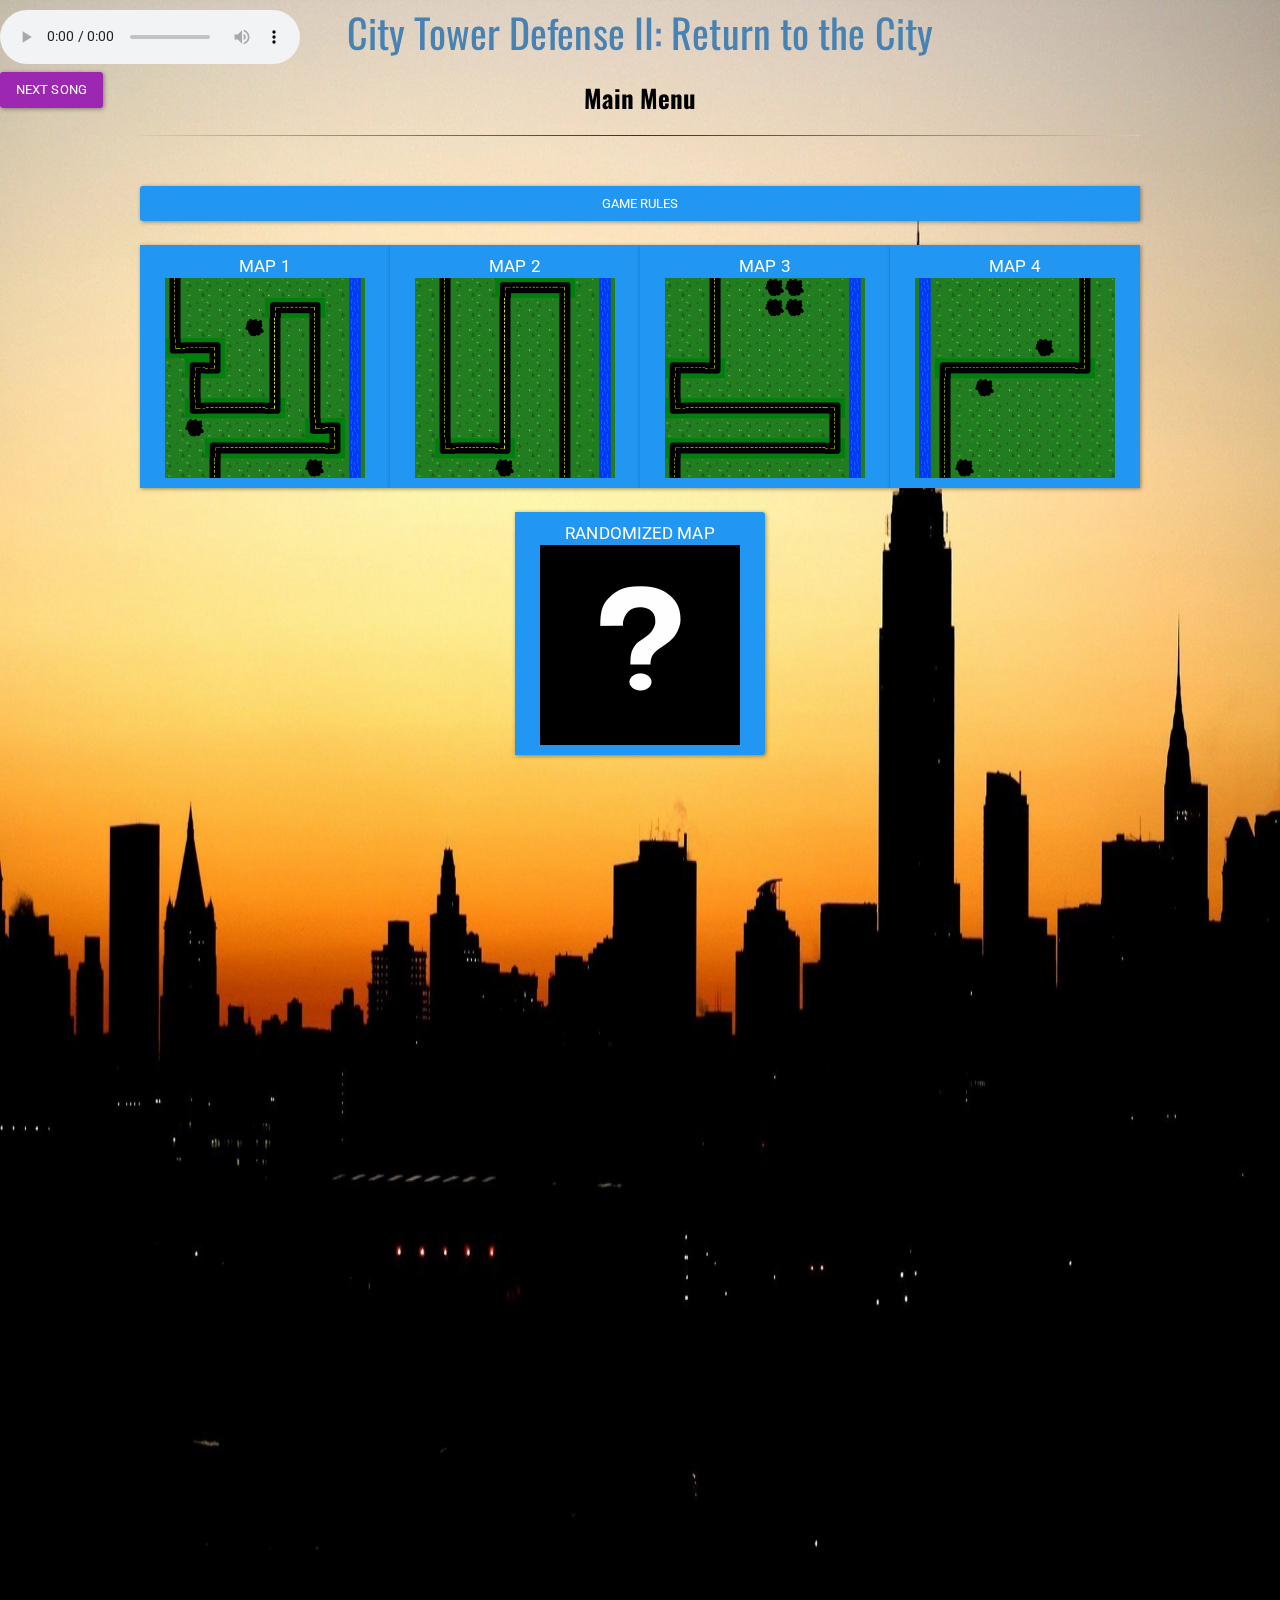
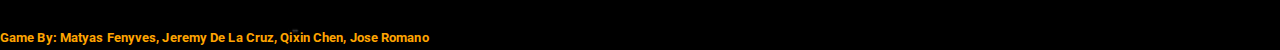
==== commit 9178f380: "Update" ====
--- a/index.html
+++ b/index.html
@@ -1,70 +1,16 @@
 <!DOCTYPE HTML>
 <html>
 	<head>
-		<!--<link rel="icon" href="favicon.ico">-->
 		<title>CTD II: Return to the City</title>
-		<script src="https://ajax.aspnetcdn.com/ajax/jQuery/jquery-1.11.3.min.js"></script>
 		<link rel="stylesheet" type="text/css" href="bootstrap.min.css">
+		<link rel="stylesheet" type="text/css" href="gameStyle.css">
 		<link href='https://fonts.googleapis.com/css?family=Oswald:400,700' rel='stylesheet' type='text/css'>
-		<link rel="stylesheet" type="text/css" href="gameStyle.css">
-		<!-- SCRIPTS -->
-		<script type="text/javascript" src="fabric.min.js"></script>
-		
-		<script>
-			function initialize()
-			{
-				var levelCountBox;
-				var levelNum;
-				var startBtn;
-				var infoBox = $("#infoBox");
-				var menu = $("#menu");
-				var shopMenu = $("#shopMenu");
-				var upgradeMenu = $("#upgradeMenu");
-				
-				var container = $("#container");
-				var mainMenu = $("#mainMenu");
-				songs = ["elevator0","elevator1","elevator2","elevator3", "elevator4", "elevator5", "elevator6", "elevator7", "elevator8"] ;
-				music = document.getElementById("music")
-				randSong = parseInt(Math.random()*songs.length) ;
-				music.src = "Music/" + songs[randSong] + ".mp3";
-			}
-			function nextSong()
-			{
-				randSong = (randSong+1)%songs.length ;
-				music.src = "Music/" + songs[randSong] + ".mp3";
-			}
-			
-			function showElements()
-			{
-				var gameScreenElements = $(".gameScreen");
-				for(var i = 0; i < gameScreenElements.length; i++)
-				{
-					gameScreenElements[i].style.display = 'initial';
-				}
-				menu.style.display = 'block';
-				container.style.backgroundImage = "url('City-Skyline-Frame.png')" ;
-			}
-			
-			function hideElements()
-			{
-				var gameScreenElements = $(".gameScreen");
-				for(var i = 0; i < gameScreenElements.length; i++)
-				{
-					gameScreenElements[i].style.display = 'none';
-				}
-				menu.style.display = 'none';
-				shopMenu.style.display = 'none';
-				container.style.backgroundImage = "url('blank.png')";
-			}
-		</script>
-		
 	</head>
 	<body onload="initialize();" style = "background-image: url('NYC.jpeg');background-size: 100% 100%;background-repeat: no-repeat;background-color:black;">
 	<span style = "position:fixed;">
 		<audio id = "music" controls autoplay loop src = ""></audio><br />
 		<a href="#" onclick="nextSong();" class="btn btn-info">Next Song</a>
 	</span>
-	<!--<img src = "City-Skyline-Frame.png" style = "z-index:-10; width:100%; display:block; position:absolute;" />-->
 	<div id="container" style = "background-image: url('blank.png');background-size: 100% 100%;background-repeat: no-repeat;">
 		
 		<h1>City Tower Defense II: Return to the City</h1>
@@ -96,7 +42,6 @@
 			</div>
 			
 		</div>
-		
 		
 		<div class="btn-group-vertical" id = "menu">
 		    <a href="#" onclick="displayNodes();" class="btn btn-danger">DISPLAY<br />RANGES</a>
@@ -141,14 +86,13 @@
 		  <span href="#" class="btn btn-default shop-stats">Price:<br />$<b id="sellPrice"></b></span>
 		  <span href="#" class="btn btn-default shop-stats">Signal Strength:<br /><b id="dmg"></b></span>
 		  <span href="#" class="btn btn-default shop-stats">Range:<br /><b id="range"></b></span>
-		  <span href="#" class="btn btn-default shop-stats">Rate:<br /><b id="rate"></b> shots/sec</span>
+		  <span href="#" class="btn btn-default shop-stats">Rate:<br /><b id="rate"></b> shots/s</span>
 		  <span href="#" class="btn btn-default shop-stats">Consumption:<br /><b id="consumption"></b> units/shot</span>
-		  <span href="#" class="btn btn-default shop-stats">Production:<br /><b id="production"></b> units/sec</span>
+		  <span href="#" class="btn btn-default shop-stats">Production:<br /><b id="production"></b> units/s</span>
 		  
 		  <a href="#" onclick="sellTower();" class="btn btn-danger towers sell">Sell Tower</a>
 		</div>
 		
-		<!--<div id = "infoBox"></div>-->
 		<div class="alert alert-dismissible alert-danger" id = "infoBox">
 		  <button type="button" class="close" onclick="dismissMessage();">&times;</button> <!--data-dismiss="alert"-->
 		  <strong><span id = "infoBoxContent"></span></strong>
@@ -158,9 +102,63 @@
 		
 		<canvas id="c" class = "gameScreen" width="800" height="800"></canvas>
 		
-	</div>	
+	</div>	<br /><br /><br />
+		<b>Game By: 
+		Matyas Fenyves, Jeremy De La Cruz, Qixin Chen, Jose Romano</b>
 	</body>
-	<!--<script type="text/javascript" src="preLoader.js"></script>-->
+		<script src="https://ajax.aspnetcdn.com/ajax/jQuery/jquery-1.11.3.min.js"></script>
+		<script type="text/javascript" src="fabric.min.js"></script>
+		<script>
+			function initialize()
+			{
+				var levelCountBox;
+				var levelNum;
+				var startBtn;
+				var infoBox = $("#infoBox");
+				var menu = $("#menu");
+				var shopMenu = $("#shopMenu");
+				var upgradeMenu = $("#upgradeMenu");
+				var container = $("#container");
+				var mainMenu = $("#mainMenu");
+				
+				preLoad();
+				
+				songs = ["elevator0","elevator1","elevator2","elevator3", "elevator4", "elevator5", "elevator6", "elevator7", "elevator8"] ;
+				music = document.getElementById("music")
+				randSong = parseInt(Math.random()*songs.length) ;
+				music.src = "Music/" + songs[randSong] + ".mp3";
+			}
+			function nextSong()
+			{
+				randSong = (randSong+1)%songs.length ;
+				music.src = "Music/" + songs[randSong] + ".mp3";
+			}
+			
+			function showElements()
+			{
+				var gameScreenElements = $(".gameScreen");
+				for(var i = 0; i < gameScreenElements.length; i++)
+				{
+					gameScreenElements[i].style.display = 'initial';
+				}
+				menu.style.display = 'block';
+				container.style.backgroundImage = "url('City-Skyline-Frame.png')" ;
+			}
+			
+			function hideElements()
+			{
+				var gameScreenElements = $(".gameScreen");
+				for(var i = 0; i < gameScreenElements.length; i++)
+				{
+					gameScreenElements[i].style.display = 'none';
+				}
+				menu.style.display = 'none';
+				shopMenu.style.display = 'none';
+				container.style.backgroundImage = "url('blank.png')";
+			}
+		</script>
+		<script type="text/javascript" src="preLoader.js"></script>
+		<script type="text/javascript" src="Objects.js"></script>
 		<script type="text/javascript" src="Objects.js"></script>
 		<script type="text/javascript" src="Maps.js"></script>
 		<script type="text/javascript" src="mapGrid.js"></script>
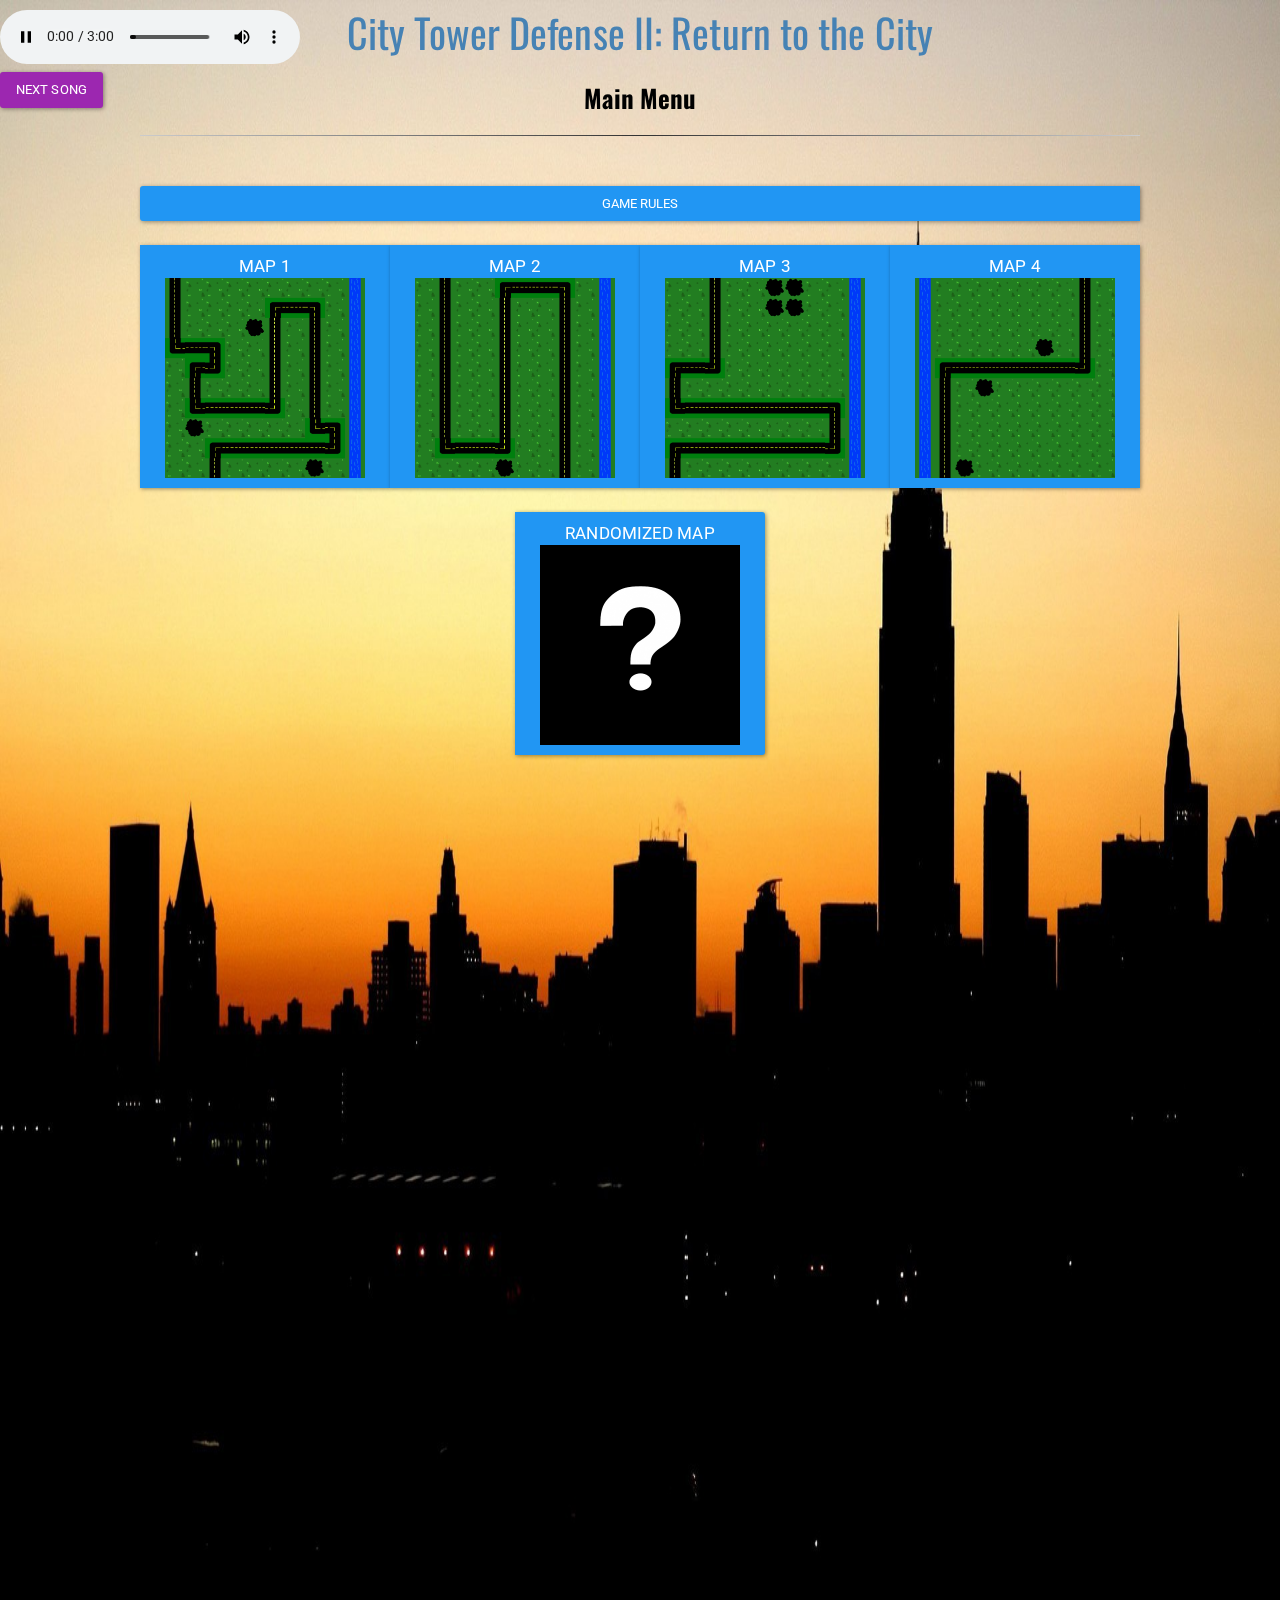
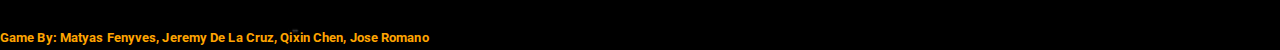
==== commit aea21eb3: "Made JQuery local instead of getting it online" ====
--- a/index.html
+++ b/index.html
@@ -106,7 +106,7 @@
 		<b>Game By: 
 		Matyas Fenyves, Jeremy De La Cruz, Qixin Chen, Jose Romano</b>
 	</body>
-		<script src="https://ajax.aspnetcdn.com/ajax/jQuery/jquery-1.11.3.min.js"></script>
+		<script type="text/javascript" src="jquery-1.12.3.min.js"></script>
 		<script type="text/javascript" src="fabric.min.js"></script>
 		<script>
 			function initialize()
